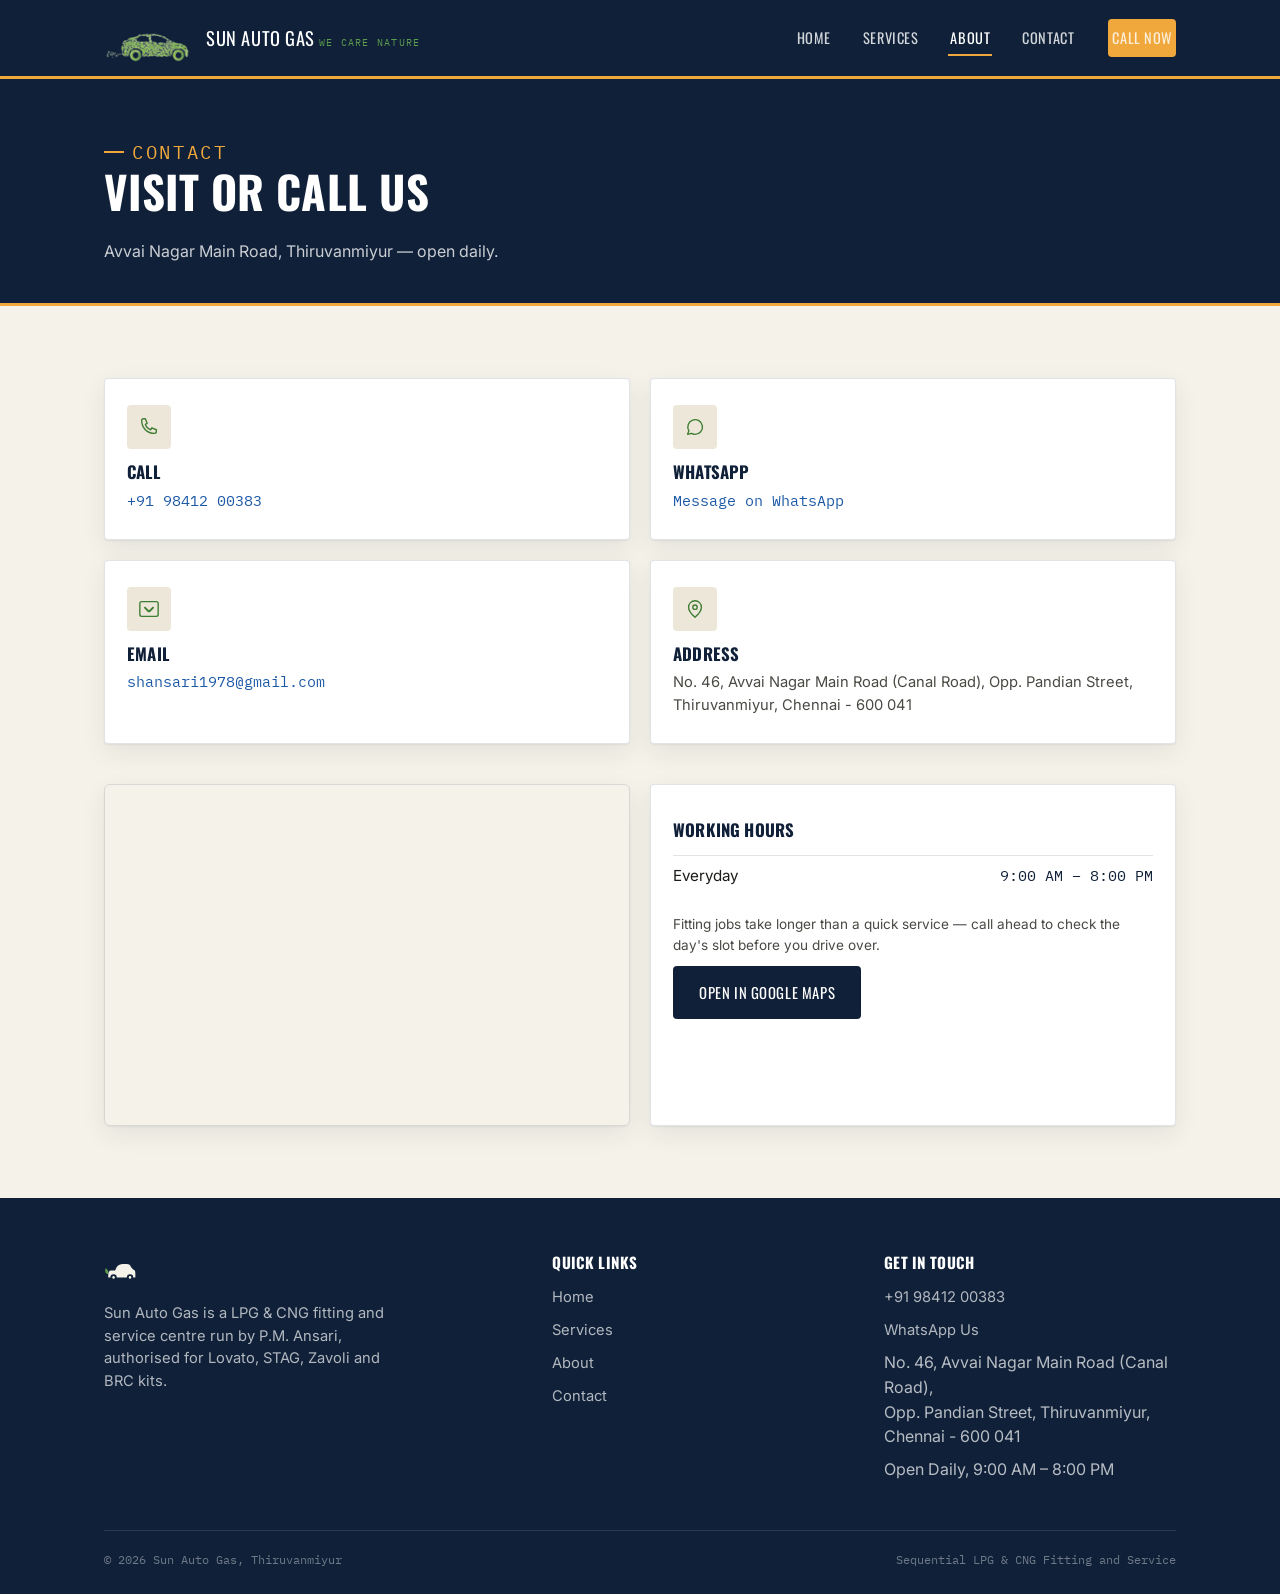
==== contact.html @ df9c8b18 "Initial commit" ====
<!DOCTYPE html>
<html lang="en">
<head>
<meta charset="UTF-8" />
<meta name="viewport" content="width=device-width, initial-scale=1.0" />
<title>Contact — Sun Auto Gas, Thiruvanmiyur</title>
<meta name="description" content="Visit or call Sun Auto Gas at No. 46, Avvai Nagar Main Road, Thiruvanmiyur, Chennai - 600041. Open daily 9:00 AM – 8:00 PM. Call +91 98412 00383." />
<link rel="icon" type="image/svg+xml" href="images/favicon.svg" />
<link rel="preconnect" href="https://fonts.googleapis.com" />
<link rel="preconnect" href="https://fonts.gstatic.com" crossorigin />
<link href="https://fonts.googleapis.com/css2?family=Oswald:wght@500;600;700&family=Inter:wght@400;500;600&family=IBM+Plex+Mono:wght@500&display=swap" rel="stylesheet" />
<link rel="stylesheet" href="css/style.css" />
</head>
<body>

<header class="site-header">
  <div class="container">
    <a href="index.html" class="brand">
      <img src="images/logo.png" alt="" class="brand-mark" />
      <span class="brand-text">
        <span class="name">Sun Auto Gas</span>
        <span class="tagline">We Care Nature</span>
      </span>
    </a>
    <nav class="main-nav" id="main-nav">
      <ul>
        <li><a href="index.html" >Home</a></li>
        <li><a href="services.html" >Services</a></li>
        <li><a href="about.html" aria-current="page">About</a></li>
        <li><a href="contact.html">Contact</a></li>
      </ul>
      <a href="tel:+919841200383" class="btn btn-amber">Call Now</a>
    </nav>
    <button class="nav-toggle" aria-label="Toggle navigation" aria-expanded="false" aria-controls="main-nav">
      <svg width="20" height="20" viewBox="0 0 20 20" fill="none"><path d="M2 5H18M2 10H18M2 15H18" stroke="currentColor" stroke-width="2" stroke-linecap="round"/></svg>
    </button>
  </div>
</header>

<section class="page-hero">
  <div class="container">
    <p class="eyebrow" style="color: var(--amber);">Contact</p>
    <h1>Visit or call us</h1>
    <p>Avvai Nagar Main Road, Thiruvanmiyur — open daily.</p>
  </div>
</section>

<section>
  <div class="container">
    <div class="contact-grid" style="margin-bottom: 40px;">
      <div class="card">
        <div class="card-icon">
          <svg width="22" height="22" viewBox="0 0 24 24" fill="none"><path d="M4 5c0-1 1-2 2-2h2l2 5-2 1c1 3 3 5 6 6l1-2 5 2v2c0 1-1 2-2 2C10 19 4 13 4 5z" stroke="currentColor" stroke-width="1.5" stroke-linejoin="round"/></svg>
        </div>
        <h3>Call</h3>
        <p><a href="tel:+919841200383" style="color: var(--workshop-blue); font-family: var(--font-mono);">+91 98412 00383</a></p>
      </div>
      <div class="card">
        <div class="card-icon">
          <svg width="22" height="22" viewBox="0 0 24 24" fill="none"><path d="M4 20l1.3-3.9A8 8 0 1112 20a8 8 0 01-4-1L4 20z" stroke="currentColor" stroke-width="1.5" stroke-linejoin="round"/></svg>
        </div>
        <h3>WhatsApp</h3>
        <p><a href="https://wa.me/919841200383?text=Hi%2C%20I%27d%20like%20to%20know%20more%20about%20LPG%2FCNG%20fitting." target="_blank" rel="noopener" style="color: var(--workshop-blue); font-family: var(--font-mono);">Message on WhatsApp</a></p>
      </div>
      <div class="card">
        <div class="card-icon">
          <svg width="22" height="22" viewBox="0 0 24 24" fill="none"><path d="M4 4h16c1.1 0 1.99.9 1.99 2L22 18c0 1.1-.9 2-2 2H4c-1.1 0-2-.9-2-2V6c0-1.1.9-2 2-2z" stroke="currentColor" stroke-width="1.5" stroke-linejoin="round"/><path d="M12 15l5-5M12 15l-5-5" stroke="currentColor" stroke-width="2.0" stroke-linejoin="round"/></svg>
        </div>
        
        <h3>Email</h3>
        <p><a href="mailto:shansari1978@gmail.com.com" style="color: var(--workshop-blue); font-family: var(--font-mono);">shansari1978@gmail.com</a></p>
      </div>
      <div class="card">
        <div class="card-icon">
          <svg width="22" height="22" viewBox="0 0 24 24" fill="none"><path d="M12 21s-7-6.2-7-11a7 7 0 0114 0c0 4.8-7 11-7 11z" stroke="currentColor" stroke-width="1.5" stroke-linejoin="round"/><circle cx="12" cy="10" r="2.4" stroke="currentColor" stroke-width="1.5"/></svg>
        </div>
        <h3>Address</h3>
        <p>No. 46, Avvai Nagar Main Road (Canal Road), Opp. Pandian Street, Thiruvanmiyur, Chennai - 600 041</p>
      </div>
    </div>

    <div class="contact-grid">
      <div class="map-embed">
        <iframe
          src="https://www.google.com/maps?q=Sun+Auto+Gas+Fitting+And+Service,+Thiruvanmiyur,+Chennai&ll=12.9770088,80.2539649&z=17&output=embed"
          loading="lazy"
          referrerpolicy="no-referrer-when-downgrade"
          title="Map to Sun Auto Gas, Thiruvanmiyur">
        </iframe>
      </div>
      <div class="card">
        <h3 style="margin-bottom: 16px;">Working Hours</h3>
        <table class="hours-table">
          <tr><td>Everyday</td><td>9:00 AM – 8:00 PM</td></tr>
        </table>
        <p style="margin-top: 18px; font-size: 0.85rem;">Fitting jobs take longer than a quick service — call ahead to check the day's slot before you drive over.</p>
        <div class="btn-row" style="margin-top: 10px;">
          <a href="https://www.google.com/maps/place/Sun+Auto+Gas+Fitting+And+Service/@12.9770088,80.2539649,17z/data=!3m1!4b1!4m6!3m5!1s0x3a525d68260dda2f:0xc9db06bb2d54e316!8m2!3d12.9770088!4d80.2539649!16s%2Fg%2F11cn5p9zb4" target="_blank" rel="noopener" class="btn btn-navy">Open in Google Maps</a>
        </div>
      </div>
    </div>
  </div>
</section>

<footer class="site-footer">
  <div class="container">
    <div class="footer-grid">
      <div>
        <div class="brand">
          <img src="images/favicon.svg" alt="" class="brand-mark" style="width:34px;height:34px;" />
        </div>
        <p style="max-width:280px;">Sun Auto Gas is a LPG &amp; CNG fitting and service centre run by P.M. Ansari, authorised for Lovato, STAG, Zavoli and BRC kits.</p>
      </div>
      <div>
        <h4>Quick Links</h4>
        <ul>
          <li><a href="index.html">Home</a></li>
          <li><a href="services.html">Services</a></li>
          <li><a href="about.html">About</a></li>
          <li><a href="contact.html">Contact</a></li>
        </ul>
      </div>
      <div>
        <h4>Get In Touch</h4>
        <ul>
          <li><a href="tel:+919841200383">+91 98412 00383</a></li>
          <li><a href="https://wa.me/919841200383" target="_blank" rel="noopener">WhatsApp Us</a></li>
          <li>No. 46, Avvai Nagar Main Road (Canal Road),<br />Opp. Pandian Street, Thiruvanmiyur,<br />Chennai - 600 041</li>
          <li>Open Daily, 9:00 AM – 8:00 PM</li>
        </ul>
      </div>
    </div>
    <div class="footer-bottom">
      <span>&copy; <span id="year"></span> Sun Auto Gas, Thiruvanmiyur</span>
      <span>Sequential LPG &amp; CNG Fitting and Service</span>
    </div>
  </div>
</footer>

<script src="js/main.js"></script>
</body>
</html>
---- css/style.css ----
/* ============================================
   SUN AUTO GAS — design tokens
   Palette pulled from the shop's own signboard:
   navy signage text, workshop blue shutter/walls,
   leaf-green logo mark, cream board background.
   ============================================ */
:root {
  --navy: #0F2038;
  --navy-soft: #17304F;
  --workshop-blue: #1C58A6;
  --leaf-green: #3F7D33;
  --leaf-green-light: #5C9A4E;
  --amber: #F0A83C;
  --amber-dark: #D98C1E;
  --cream: #F5F2E9;
  --cream-dim: #ECE7D8;
  --ink: #1B1B18;
  --ink-soft: #4A4A44;
  --white: #FFFFFF;
  --line: rgba(15, 32, 56, 0.12);

  --font-display: "Oswald", "Arial Narrow", sans-serif;
  --font-body: "Inter", -apple-system, BlinkMacSystemFont, sans-serif;
  --font-mono: "IBM Plex Mono", "Courier New", monospace;

  --radius: 4px;
  --shadow-card: 0 1px 2px rgba(15,32,56,0.06), 0 8px 24px rgba(15,32,56,0.08);
  --container: 1120px;
}

@media (prefers-reduced-motion: reduce) {
  * { animation-duration: 0.001ms !important; animation-iteration-count: 1 !important; transition-duration: 0.001ms !important; scroll-behavior: auto !important; }
}

* { box-sizing: border-box; }
html { scroll-behavior: smooth; }
body {
  margin: 0;
  font-family: var(--font-body);
  color: var(--ink);
  background: var(--cream);
  line-height: 1.55;
  -webkit-font-smoothing: antialiased;
}
img { max-width: 100%; display: block; }
a { color: inherit; text-decoration: none; }
h1, h2, h3, h4 {
  font-family: var(--font-display);
  text-transform: uppercase;
  letter-spacing: 0.01em;
  color: var(--navy);
  margin: 0 0 0.5em;
  line-height: 1.1;
}
p { margin: 0 0 1em; color: var(--ink-soft); }
.container { max-width: var(--container); margin: 0 auto; padding: 0 24px; }
section { padding: 72px 0; }
@media (max-width: 720px) { section { padding: 48px 0; } }

.eyebrow {
  font-family: var(--font-mono);
  text-transform: uppercase;
  letter-spacing: 0.14em;
  font-size: 1.2rem;
  color: var(--leaf-green);
  display: inline-flex;
  align-items: center;
  gap: 8px;
  margin-bottom: 12px;
}
.eyebrow::before {
  content: "";
  width: 20px;
  height: 2px;
  background: var(--amber);
  display: inline-block;
}

:focus-visible {
  outline: 3px solid var(--amber);
  outline-offset: 2px;
}

/* ---------- buttons ---------- */
.btn {
  display: inline-flex;
  align-items: center;
  gap: 8px;
  font-family: var(--font-display);
  text-transform: uppercase;
  letter-spacing: 0.04em;
  font-size: 0.92rem;
  padding: 13px 24px;
  border-radius: var(--radius);
  border: 2px solid transparent;
  cursor: pointer;
  transition: transform 0.15s ease, background 0.15s ease, border-color 0.15s ease;
}
.btn:hover { transform: translateY(-1px); }
.btn-amber { background: var(--amber); color: var(--navy); }
.btn-amber:hover { background: var(--amber-dark); }
.btn-outline { background: transparent; color: var(--white); border-color: rgba(255,255,255,0.55); }
.btn-outline:hover { border-color: var(--white); }
.btn-navy { background: var(--navy); color: var(--white); }
.btn-navy:hover { background: var(--navy-soft); }
.btn-row { display: flex; gap: 14px; flex-wrap: wrap; }

/* ---------- header ---------- */
.site-header {
  position: sticky;
  top: 0;
  z-index: 50;
  background: var(--navy);
  border-bottom: 3px solid var(--amber);
}
.site-header .container {
  display: flex;
  align-items: center;
  justify-content: space-between;
  height: 76px;
}
.brand { display: flex; align-items: center; gap: 12px; }
.brand-mark { width: 20%; height: auto; flex-shrink: 0; }
.brand-text { line-height: 1.05; }
.brand-text .name {
  font-family: var(--font-display);
  color: var(--white);
  font-size: 1.15rem;
  letter-spacing: 0.03em;
  text-transform: uppercase;
}
.brand-text .tagline {
  font-family: var(--font-mono);
  color: var(--leaf-green-light);
  font-size: 0.65rem;
  text-transform: uppercase;
  letter-spacing: 0.12em;
}
.main-nav { display: flex; align-items: center; gap: 32px; }
.main-nav ul { list-style: none; display: flex; gap: 28px; margin: 0; padding: 0; }
.main-nav a {
  color: rgba(255,255,255,0.82);
  font-family: var(--font-display);
  text-transform: uppercase;
  font-size: 0.9rem;
  letter-spacing: 0.04em;
  padding: 6px 2px;
  border-bottom: 2px solid transparent;
  transition: border-color 0.15s ease, color 0.15s ease;
}
.main-nav a:hover, .main-nav a[aria-current="page"] { color: var(--white); border-color: var(--amber); }
.nav-toggle {
  display: none;
  background: none;
  border: 1px solid rgba(255,255,255,0.4);
  border-radius: var(--radius);
  color: var(--white);
  width: 42px;
  height: 42px;
  align-items: center;
  justify-content: center;
  cursor: pointer;
}
@media (max-width: 860px) {
  .main-nav { position: fixed; inset: 76px 0 auto 0; background: var(--navy); flex-direction: column; align-items: stretch; padding: 8px 24px 24px; gap: 0; border-bottom: 3px solid var(--amber); transform: translateY(-8px); opacity: 0; pointer-events: none; transition: opacity 0.18s ease, transform 0.18s ease; }
  .main-nav.open { opacity: 1; transform: translateY(0); pointer-events: auto; }
  .main-nav ul { flex-direction: column; gap: 0; }
  .main-nav li { border-top: 1px solid rgba(255,255,255,0.12); }
  .main-nav a { display: block; padding: 14px 2px; }
  .main-nav .btn { margin-top: 14px; align-self: flex-start; }
  .nav-toggle { display: inline-flex; }
}

/* ---------- hero ---------- */
.hero {
  position: relative;
  color: var(--white);
  background: linear-gradient(180deg, rgba(15,32,56,0.55) 0%, rgba(15,32,56,0.86) 78%, rgba(15,32,56,0.96) 100%), var(--navy);
  background-size: cover;
  background-position: center;
  padding: 110px 0 0;
}
.hero-inner { max-width: 620px; padding-bottom: 64px; }
.hero h1 {
  color: var(--white);
  font-size: clamp(2.3rem, 5vw, 3.6rem);
  margin-bottom: 18px;
}
.hero h1 span { color: var(--amber); }
.hero p.lede { color: rgba(255,255,255,0.85); font-size: 1.08rem; max-width: 480px; }
.trust-strip {
  border-top: 1px solid rgba(255,255,255,0.18);
  background: rgba(0,0,0,0.18);
}
.trust-strip .container {
  display: flex;
  flex-wrap: wrap;
  gap: 12px 32px;
  align-items: center;
  padding-top: 18px;
  padding-bottom: 18px;
}
.trust-strip .label {
  font-family: var(--font-mono);
  font-size: 0.7rem;
  letter-spacing: 0.12em;
  text-transform: uppercase;
  color: rgba(255,255,255,0.65);
}
.trust-strip .brands { display: flex; gap: 26px; flex-wrap: wrap; }
.trust-strip .brands span {
  font-family: var(--font-display);
  text-transform: uppercase;
  letter-spacing: 0.06em;
  color: rgba(255,255,255,0.9);
  font-size: 0.95rem;
}

/* page hero (non-home) */
.page-hero {
  background: var(--navy);
  color: var(--white);
  padding: 56px 0 40px;
  border-bottom: 3px solid var(--amber);
}
.page-hero h1 { color: var(--white); font-size: clamp(2rem, 4vw, 2.8rem); }
.page-hero p { color: rgba(255,255,255,0.78); max-width: 560px; margin: 0; }

/* ---------- cards / grids ---------- */
.grid-4 { display: grid; grid-template-columns: repeat(4, 1fr); gap: 20px; }
.grid-3 { display: grid; grid-template-columns: repeat(3, 1fr); gap: 20px; }
.grid-2 { display: grid; grid-template-columns: 1fr 1fr; gap: 48px; align-items: center; }
@media (max-width: 900px) { .grid-4 { grid-template-columns: repeat(2, 1fr); } .grid-3 { grid-template-columns: 1fr; } .grid-2 { grid-template-columns: 1fr; gap: 32px; } }
@media (max-width: 520px) { .grid-4 { grid-template-columns: 1fr; } }

.card {
  background: var(--white);
  border: 1px solid var(--line);
  border-radius: var(--radius);
  padding: 26px 22px;
  box-shadow: var(--shadow-card);
}
.card .num {
  font-family: var(--font-mono);
  color: var(--amber-dark);
  font-size: 0.8rem;
  letter-spacing: 0.08em;
}
.card h3 { font-size: 1.05rem; margin: 10px 0 8px; }
.card p { font-size: 0.92rem; margin: 0; }
.card-icon {
  width: 44px; height: 44px;
  display: flex; align-items: center; justify-content: center;
  background: var(--cream-dim);
  border-radius: var(--radius);
  color: var(--leaf-green);
  margin-bottom: 14px;
}

.section-head { max-width: 640px; margin-bottom: 40px; }
.section-head h2 { font-size: clamp(1.6rem, 3vw, 2.2rem); }

/* ---------- savings calculator (signature element) ---------- */
.calc-wrap {
  background: var(--navy);
  border-radius: 6px;
  padding: 44px;
  color: var(--white);
  display: grid;
  grid-template-columns: 1fr 1fr;
  gap: 44px;
  align-items: center;
}
@media (max-width: 860px) { .calc-wrap { grid-template-columns: 1fr; padding: 30px 22px; } }
.calc-wrap h2 { color: var(--white); }
.calc-wrap .field { margin: 22px 0 8px; }
.calc-wrap label { font-family: var(--font-mono); font-size: 0.78rem; letter-spacing: 0.08em; text-transform: uppercase; color: rgba(255,255,255,0.65); display: block; margin-bottom: 8px; }
.calc-wrap input[type="range"] { width: 100%; accent-color: var(--amber); }
.amount-display {
  font-family: var(--font-mono);
  font-size: 1.6rem;
  color: var(--amber);
}
.calc-wrap .note { font-size: 0.82rem; color: rgba(255,255,255,0.5); margin-top: 18px; }
.gauge-box { text-align: center; }
.gauge-figures { display: flex; justify-content: center; gap: 32px; margin-top: 6px; }
.gauge-figures div { text-align: center; }
.gauge-figures .val { font-family: var(--font-mono); font-size: 1.5rem; color: var(--white); }
.gauge-figures .lbl { font-family: var(--font-mono); font-size: 0.68rem; letter-spacing: 0.1em; text-transform: uppercase; color: rgba(255,255,255,0.55); }

/* ---------- process / how it works ---------- */
.process-list { list-style: none; margin: 0; padding: 0; counter-reset: step; }
.process-list li {
  counter-increment: step;
  display: flex;
  gap: 18px;
  padding: 18px 0;
  border-top: 1px solid var(--line);
}
.process-list li:first-child { border-top: none; }
.process-list li::before {
  content: counter(step);
  font-family: var(--font-mono);
  font-size: 0.9rem;
  color: var(--white);
  background: var(--leaf-green);
  width: 30px; height: 30px;
  border-radius: 50%;
  display: flex; align-items: center; justify-content: center;
  flex-shrink: 0;
}
.process-list h4 { margin: 0 0 4px; font-size: 1rem; }
.process-list p { margin: 0; font-size: 0.92rem; }

/* ---------- photo frame ---------- */
.photo-frame { position: relative; }

/* ---------- why-us list ---------- */
.check-list { list-style: none; margin: 0; padding: 0; }
.check-list li { display: flex; gap: 12px; padding: 10px 0; border-top: 1px solid var(--line); }
.check-list li:first-child { border-top: none; }
.check-list svg { flex-shrink: 0; color: var(--leaf-green); margin-top: 3px; }

/* ---------- CTA band ---------- */
.cta-band { background: var(--leaf-green); color: var(--white); text-align: center; }
.cta-band h2 { color: var(--white); }
.cta-band p { color: rgba(255,255,255,0.85); }
.cta-band .btn-row { justify-content: center; }

/* ---------- footer ---------- */
.site-footer { background: var(--navy); color: rgba(255,255,255,0.7); padding: 56px 0 24px; }
.footer-grid { display: grid; grid-template-columns: 1.4fr 1fr 1fr; gap: 40px; }
@media (max-width: 760px) { .footer-grid { grid-template-columns: 1fr; gap: 30px; } }
.site-footer h4 { color: var(--white); font-size: 0.95rem; margin-bottom: 14px; }
.site-footer .brand { margin-bottom: 14px; }
.site-footer p, .site-footer a { color: rgba(255,255,255,0.68); font-size: 0.92rem; }
.site-footer ul { list-style: none; padding: 0; margin: 0; }
.site-footer li { margin-bottom: 8px; }
.site-footer a:hover { color: var(--amber); }
.footer-bottom {
  margin-top: 40px;
  padding-top: 20px;
  border-top: 1px solid rgba(255,255,255,0.12);
  font-family: var(--font-mono);
  font-size: 0.75rem;
  color: rgba(255,255,255,0.4);
  display: flex;
  justify-content: space-between;
  flex-wrap: wrap;
  gap: 10px;
}

/* ---------- contact page ---------- */
.contact-grid { display: grid; grid-template-columns: 1fr 1fr; gap: 20px; }
@media (max-width: 760px) { .contact-grid { grid-template-columns: 1fr; } }
.map-embed { border-radius: 6px; overflow: hidden; border: 1px solid var(--line); box-shadow: var(--shadow-card); }
.map-embed iframe { width: 100%; height: 340px; border: 0; display: block; }
.hours-table { width: 100%; border-collapse: collapse; font-size: 0.95rem; }
.hours-table td { padding: 8px 0; border-top: 1px solid var(--line); }
.hours-table td:last-child { text-align: right; font-family: var(--font-mono); color: var(--navy); }

/* ---------- services page ---------- */
.service-block { display: grid; grid-template-columns: 90px 1fr; gap: 22px; padding: 28px 0; border-top: 1px solid var(--line); }
.service-block:first-child { border-top: none; }
.service-block .card-icon { margin: 0; }
.brand-card { text-align: center; padding: 30px 20px; }
.brand-card .brand-name { font-family: var(--font-display); text-transform: uppercase; font-size: 1.3rem; color: var(--navy); margin-bottom: 6px; }
.brand-card p { font-size: 0.85rem; }

/* ---------- about page ---------- */
.pull-tagline {
  font-family: var(--font-display);
  text-transform: uppercase;
  color: var(--leaf-green);
  font-size: 1.5rem;
  letter-spacing: 0.02em;
  border-left: 4px solid var(--amber);
  padding-left: 18px;
  margin: 28px 0;
}
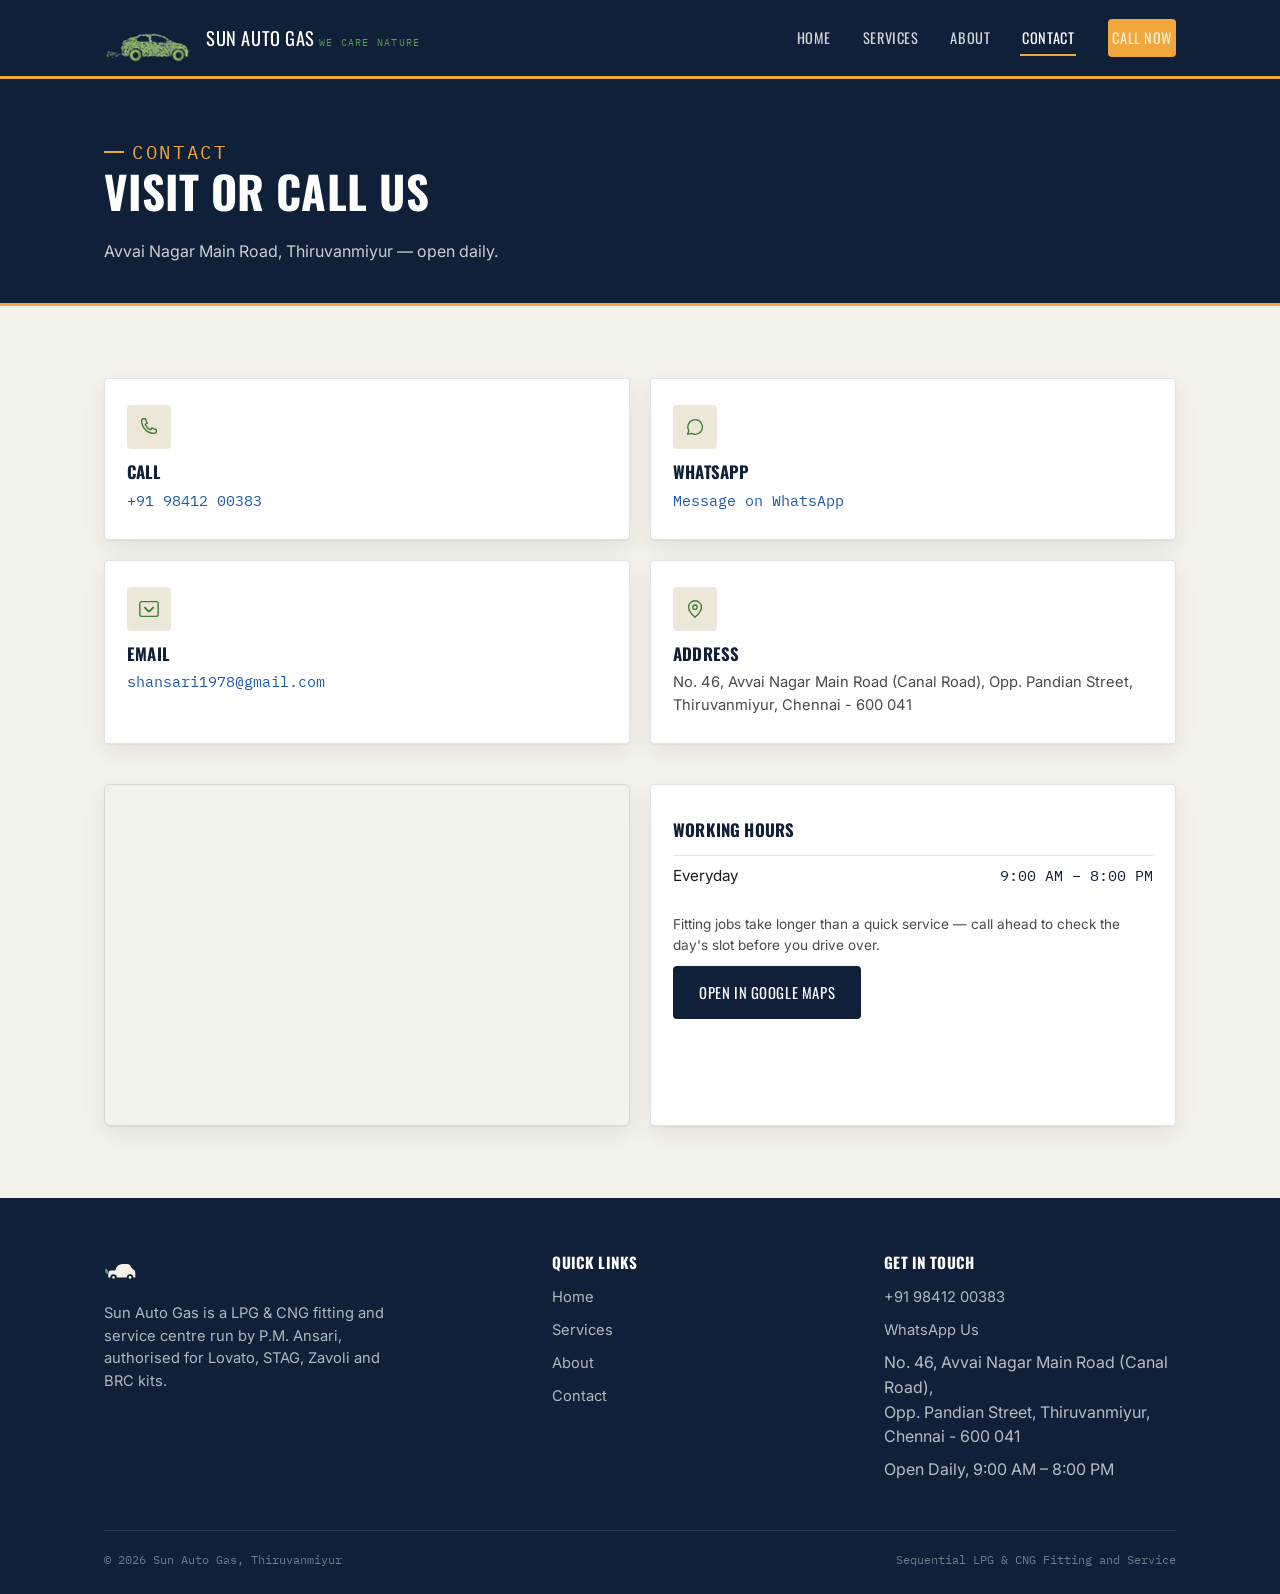
==== commit 41d632b0: "contact.html,services.html" ====
--- a/contact.html
+++ b/contact.html
@@ -26,8 +26,8 @@
       <ul>
         <li><a href="index.html" >Home</a></li>
         <li><a href="services.html" >Services</a></li>
-        <li><a href="about.html" aria-current="page">About</a></li>
-        <li><a href="contact.html">Contact</a></li>
+        <li><a href="about.html">About</a></li>
+        <li><a href="contact.html" aria-current="page">Contact</a></li>
       </ul>
       <a href="tel:+919841200383" class="btn btn-amber">Call Now</a>
     </nav>
